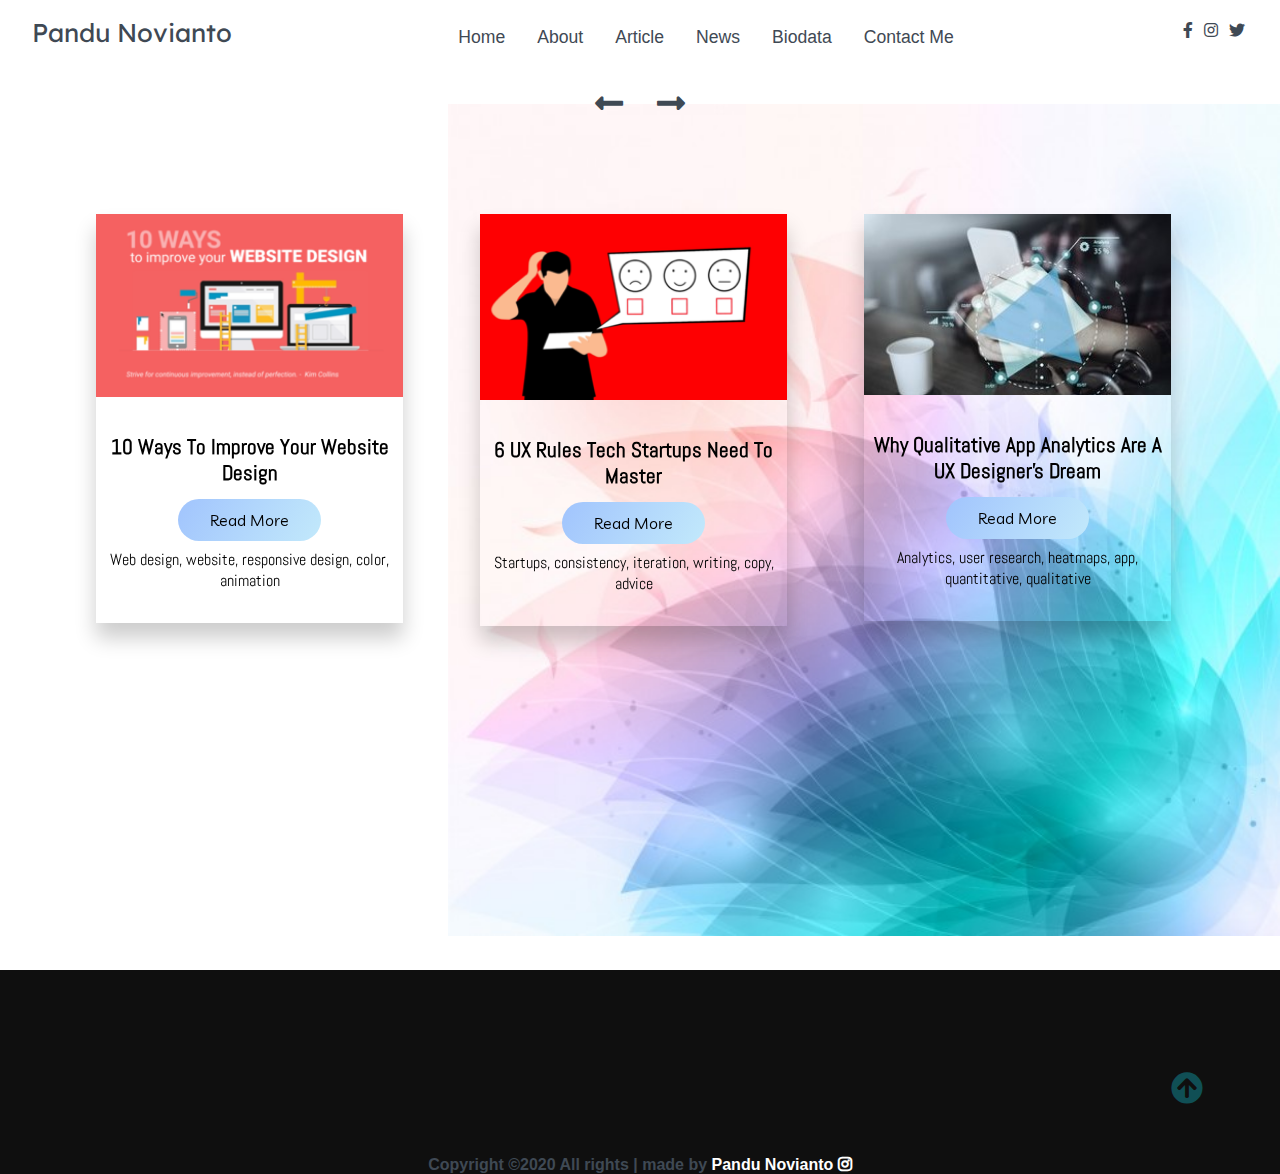
==== article.html @ fe605e3d "Add files via upload" ====
<!DOCTYPE html>
<html lang="en">

<head>
    <meta charset="UTF-8">
    <meta name="viewport" content="width=device-width, initial-scale=1.0">
    <meta http-equiv="X-UA-Compatible" content="ie=edge">
    <title>Article</title>

    <!-- Font Awesome Icons -->
    <link rel="stylesheet" href="./css/all.css">


    <!-- --------- Owl-Carousel ------------------->
    <link rel="stylesheet" href="./css/owl.carousel.min.css">
    <link rel="stylesheet" href="./css/owl.theme.default.min.css">

    <!-- ------------ AOS Library ------------------------- -->
    <link rel="stylesheet" href="./css/aos.css">

    <!-- Custom Style   -->
    <link rel="stylesheet" href="./css/Style.css">

    <!-- -------------- Favicon -------------------------- -->
    <link rel="shortcut icon" href="assets/icon.ico">

</head>

<body>

    <!-- ----------------------------  Navigation ---------------------------------------------- -->

    <nav class="nav">
        <div class="nav-menu flex-row">
            <div class="nav-brand">
                <a href="#" class="navbar-brand page">Pandu Novianto</a>
            </div>
            <div class="toggle-collapse">
                <div class="toggle-icons">
                    <i class="fas fa-bars"></i>
                </div>
            </div>
            <div>
                <ul class="nav-items">
                    <li class="nav-link">
                        <a href="index.html" class="page-scroll">Home</a>
                    </li>
                    <li class="nav-link">
                        <a href="about.html" class="page-scroll">About</a>
                    </li>
                    <li class="nav-link">
                        <a href="article.html" class="page-scroll">Article</a>
                    </li>
                    <li class="nav-link">
                        <a href="news.html" class="page-scroll">News</a>
                    </li>
                    <li class="nav-link">
                        <a href="portfolio.html" class="page-scroll">Biodata</a>
                    </li>
                    <li class="nav-link">
                        <a href="contact.html" class="page-scroll">Contact Me</a>
                    </li>
                </ul>
            </div>
            <div class="social text-gray">
                <a href="#"><i class="fab fa-facebook-f"></i></a>
                <a href="#"><i class="fab fa-instagram"></i></a>
                <a href="#"><i class="fab fa-twitter"></i></a>
            </div>
        </div>
    </nav>

    <!-- ------------x---------------  Navigation --------------------------x--------------------->

    <!-- --------------------------------- Blog Carousel ------------------------------- -->
    <main>
        <section>
            <div class="blog">
                <div class="container">
                    <div class="owl-carousel owl-theme blog-post">
                        <div class="blog-content" data-aos="fade-right" data-aos-delay="300">
                            <img src="./assets/img/img1.jpg" alt="img1">
                            <div class="blog-title">
                                <h3>10 Ways To Improve Your Website Design</h3>
                                <a href="https://theuxblog.com/blog/improve-website-design/" target="_blank"><button
                                        class="btn btn-blog">Read More</button></a>
                                <span>Web design, website, responsive design, color, animation</span>
                            </div>
                        </div>
                        <div class="blog-content" data-aos="fade-in" data-aos-delay="300">
                            <img src="./assets/img/img2.jpg" alt="img1">
                            <div class="blog-title">
                                <h3>6 UX Rules Tech Startups Need To Master</h3>
                                <a href="https://theuxblog.com/blog/ux-rules-for-tech-startups/" target="_blank"><button
                                        class="btn btn-blog">Read More</button></a>
                                <span>Startups, consistency, iteration, writing, copy, advice</span>
                            </div>
                        </div>
                        <div class="blog-content" data-aos="fade-left" data-aos-delay="300">
                            <img src="./assets/img/img3.jpg" alt="img1">
                            <div class="blog-title">
                                <h3>Why Qualitative App Analytics Are A UX Designer’s Dream</h3>
                                <a href="https://theuxblog.com/blog/qualitative-app-analytics/" target="_blank"><button
                                        class="btn btn-blog">Read More</button></a>
                                <span>Analytics, user research, heatmaps, app, quantitative, qualitative</span>
                            </div>
                        </div>
                        <div class="blog-content" data-aos="fade-right" data-aos-delay="300">
                            <img src="./assets/img/img4.jpg" alt="img1">
                            <div class="blog-title">
                                <h3>Building An Atomic Design System With Sketch Library</h3>
                                <a href="https://theuxblog.com/blog/atomic-design-sketch-library/"
                                    target="_blank"><button class="btn btn-blog">Read More</button></a>
                                <span>Atomic Design, design system, Sketch, style guide, Sketch Library</span>
                            </div>
                        </div>
                    </div>
                    <div class="owl-navigation">
                        <span class="owl-nav-prev"><i class="fas fa-long-arrow-alt-left"></i></span>
                        <span class="owl-nav-next"><i class="fas fa-long-arrow-alt-right"></i></span>
                    </div>
                </div>
            </div>
        </section>
    </main>
    <!-- ------------x------------------ Blog Carousel -------------------x-------- -->

    <!------------x------------------------- Footer -------------------------x----------->
    <footer class="footer">
        <div class="container">
            <div class="about-us" data-aos="fade-right" data-aos-delay="200">
                <h2>About Me</h2>
                <p>This is a web portfolio from Pandu Novianto.
                    Welcome back and hope you like it :)</p>
            </div>
            <div class="follow" data-aos="fade-left" data-aos-delay="200">
                <h2>Follow uMe</h2>
                <p>Let us be Social</p>
                <div>
                    <a href="#"><i class="fab fa-facebook-f"></i></a>
                    <a href="#"><i class="fab fa-instagram"></i></a>
                    <a href="#"><i class="fab fa-twitter"></i></a>
                </div>
            </div>
        </div>
        <div class="rights flex-row">
            <h4 class="text-gray">
                Copyright ©2020 All rights | made by
                <a href="#" target="_black">Pandu Novianto <i class="fab fa-instagram"></i></a>
            </h4>
        </div>
        <div class="move-up">
            <span><i class="fas fa-arrow-circle-up fa-2x"></i></span>
        </div>
    </footer>
        <!------------x------------------------- Footer -------------------------x----------->


    <!-- ------------- Jquery Library file ----------------- -->
    <script src="./js/Jquery3.4.1.min.js"></script>

    <!-- --------------- Owl-Carousel js --------------------- -->
    <script src="./js/owl.carousel.min.js"></script>

    <!-- ------------ AOS js Library  ------------------------- -->
    <script src="./js/aos.js"></script>

    <!-- ------------Custom Javascript file ------------------- -->
    <script src="./js/main.js"></script>

</body>

</html>
---- css/Style.css ----
@import url("../css/fonts.css");

* {
  margin: 0;
  padding: 0;
  box-sizing: border-box;
}

html,
body {
  margin: 0%;
  box-sizing: border-box;
  overflow-x: hidden;
}

:root {
  /*      Theme colors        */
  --text-gray: #3f4954;
  --text-light: #686666da;
  --bg-color: #0f0f0f;
  --white: #ffffff;
  --midnight: #104f55;

  /* gradient color   */
  --sky: linear-gradient(120deg, #a1c4fd 0%, #c2e9fb 100%);

  /*      theme font-family   */
  --Abel: "Abel", cursive;
  --Anton: "Anton", cursive;
  --Josefin: "Josefin", cursive;
  --Lexend: "Lexend", cursive;
  --Livvic: "Livvic", cursive;
}

/* ---------------- Global Classes ---------------*/

a {
  text-decoration: none;
  color: var(--text-gray);
}

.flex-row {
  display: flex;
  flex-direction: row;
  flex-wrap: wrap;
}

ul {
  list-style-type: none;
}

h1 {
  font-family: var(--Lexend);
  font-size: 2.5rem;
}

h2 {
  font-family: var(--Lexend);
}

h3 {
  font-family: var(--Abel);
  font-size: 1.3rem;
}

button.btn {
  border: none;
  border-radius: 2rem;
  padding: 1rem 3rem;
  font-size: 1rem;
  font-family: var(--Livvic);
  cursor: pointer;
}

span {
  font-family: var(--Abel);
}

.container {
  margin: 0 5vw;
}

.text-gray {
  color: var(--text-gray);
}

p {
  font-family: var(--Lexend);
  color: var(--text-light);
}

/* ------x------- Global Classes -------x-------*/

/* --------------- navbar ----------------- */

nav.nav {
  background: white;
  padding: 0 2rem;
  min-height: 10vh;
  position: fixed !important;
  width: 100%;
  z-index: 2;
}

.nav .nav-menu {
  justify-content: space-between;
}

.nav .toggle-collapse {
  position: absolute;
  top: 0%;
  width: 90%;
  cursor: pointer;
  display: none;
}

.nav .toggle-collapse .toggle-icons {
  display: flex;
  justify-content: flex-end;
  padding: 1.7rem 0;
}

.nav .toggle-collapse .toggle-icons i {
  font-size: 1.4rem;
  color: var(--text-gray) !important;
}

.collapse {
  height: 30rem;
}

.nav .nav-items {
  display: flex;
  margin: 0;
}

.nav .nav-items .nav-link {
  padding: 1.6rem 1rem;
  font-size: 1.1rem;
  position: relative;
  font-family: var(--Abel);
  font-size: 1.1rem !important;
}

.nav .nav-items .nav-link:hover {
  background-color: var(--midnight) !important;
}

.nav .nav-items .nav-link:hover a {
  color: var(--white) !important;
}

.nav .nav-brand a {
  font-size: 1.6rem;
  padding: 1rem 0;
  display: block;
  font-family: var(--Lexend) !important;
  font-size: 1.6rem;
}

.nav .social {
  padding: 1.4rem 0;
}

.nav .social i {
  padding: 0 0.2rem;
}

.nav .social i:hover {
  color: #a1c4cf;
}

/* -------x------- navbar ---------x------- */

/* ----------------- Main Content----------- */

/* --------------- Site title ---------------- */
main .site-title {
  background: url("../assets/bg1.jpg");
  background-size: cover;
  height: 110vh;
  display: flex;
  justify-content: center;
  animation: slideshow 20s 4s infinite;
  margin-top: 70px;
}

@keyframes slideshow {

  0%,
  50% {
    background-image: url(../assets/bg1.jpg);
  }

  25% {
    background-image: url(../assets/bg2.jpg);
  }

  75% {
    background-image: url(../assets/bg3.jpg);
  }

  100% {
    background-image: url(../assets/bg1.jpg);
  }
}

main .site-title .site-background {
  padding-top: 10rem;
  text-align: center;
  color: var(--white);
}

main .site-title h1,
h3 {
  margin: 0.3rem;
}

main .site-title .btn {
  margin: 1.8rem;
  background: var(--sky);
}

main .site-title .btn:hover {
  background: transparent;
  border: 1px solid var(--white);
  color: var(--white);
}

/* --------x------ Site title --------x------- */

/* ----------------- Start About Area ---------------- */

.about-section {
  width: 100%;
  background: #ffffff;
  padding: 60px 0;
  margin-top: 80px;
}

.inner-width {
  max-width: 1000px;
  overflow: hidden;
  padding: 0 20px;
  margin: auto;
}

.about-section h1 {
  text-align: center;
}

.border {
  width: 100px;
  height: 3px;
  background: rgb(196, 196, 196);
  margin: 40px auto;
}

.about-section-row {
  display: flex;
  flex-wrap: wrap;
}

.about-section-col {
  flex: 50%;
}

.about {
  padding-right: 50px;
}

.about p {
  text-align: justify;
  margin-bottom: 40px;
}

.about a:hover {
  color: rgb(255, 255, 255);
  background: rgb(79, 214, 255);
}

.content {
  float: left;
  font-size: 15px;
  line-height: 40px;
  margin-top: -10px;
  position: relative;
  width: 500px;
}

.col {
  width: 500px;
}

.col h2 {
  display: block;
  padding-bottom: 50px;
  font-size: 30px;
}

.about img {
  box-shadow: 0 0 0 5px white, 0 0 0 10px #34495e;
  border: 2px solid #34495e;
  position: static;
  margin-left: 40px;
  margin-bottom: 20px;
}

#skill {
  list-style: none;
}

#skill li {
  background: rgb(255, 255, 255);
  height: 10px;
  margin-bottom: 70px;
  border-radius: 5px;
  border: 1px solid #666;
}

#skill li em {
  position: relative;
  top: -35px;
}

.expand {
  height: 6px;
  background-color: rgb(79, 214, 255);
  margin: 3px 0;
  position: absolute;
  animation: progress 3s linear;
  border-radius: 5px;
}

@keyframes progress {
  0% {
    width: 0;
  }

  100% {
    width: 80%;
  }
}

/* --------------- Finish About Area ----------*/

/* --------------- Blog Carousel ------------ */

main .blog {
  background: url("../assets/Abract01.png");
  background-repeat: no-repeat;
  background-position: right;
  height: 100vh;
  width: 100%;
  background-size: 65%;
  margin-top: 70px;
}

main .blog .blog-post {
  padding-top: 6rem;
}

main .blog-post .blog-content {
  display: flex;
  flex-direction: column;
  text-align: center;
  width: 80%;
  margin: 3rem 2rem;
  box-shadow: 0 15px 20px rgba(0, 0, 0, 0.2);
}

main .blog-content .blog-title {
  padding: 2rem 0;
}

main .blog-content .btn-blog {
  padding: 0.7rem 2rem;
  background: var(--sky);
  margin: 0.5rem;
}

main .blog-content span {
  display: block;
}

section .container .owl-nav {
  position: absolute;
  top: 0%;
  margin: 0 auto;
  width: 100%;
}

.owl-nav .owl-prev .owl-nav-prev,
.owl-nav .owl-next .owl-nav-next {
  color: var(--text-gray);
  background: transparent;
  font-size: 2rem;
}

.owl-theme .owl-nav [class*="owl-"]:hover {
  background: transparent;
  color: var(--midnight);
}

.owl-theme .owl-nav [class*="owl-"] {
  outline: none;
}

/* -------x------- Blog Carousel -----x------ */

/* ---------------- Site Content ----------------*/

main .site-content {
  display: grid;
  grid-template-columns: 70% 30%;
  margin-top: 70px;
}

main .post-content {
  width: 100%;
}

main .site-content .post-content>.post-image,
.post-title {
  padding: 1rem 2rem;
  position: relative;
}

main .site-content .post-content>.post-image .post-info {
  background: var(--sky);
  padding: 1rem;
  position: absolute;
  bottom: 0%;
  left: 20vw;
  border-radius: 3rem;
}

main .site-content .post-content>.post-image>div {
  overflow: hidden;
}

main .site-content .post-content>.post-image .img {
  width: 100%;
  transition: all 1s ease;
}

main .site-content .post-content>.post-image .img:hover {
  transform: scale(1.3);
}

main .site-content .post-content>.post-image .post-info span {
  margin: 0 0.5rem;
}

main .post-content .post-title a {
  font-family: var(--Anton);
  font-size: 1.5rem;
}

.site-content .post-content .post-title .post-btn {
  border-radius: 0;
  padding: 0.7rem 1.5rem;
  background: var(--sky);
}

.site-content .pagination {
  justify-content: center;
  color: var(--text-gray);
  margin: 4rem 0;
}

.site-content .pagination a {
  padding: 0.6rem 0.9rem;
  border-radius: 2rem;
  margin: 0 0.3rem;
  font-family: var(--Lexend);
}

.site-content .pagination .pages {
  background: var(--text-gray);
  color: var(--white);
}

/* -------x-------- Site Content --------x-------*/

/* --------------- Sidebar ----------------------- */

.site-content>.sidebar .category-list {
  font-family: var(--Livvic);
}

.site-content>.sidebar .category-list .list-items {
  background: var(--sky);
  padding: 0.4rem 1rem;
  margin: 0.8rem 0;
  border-radius: 3rem;
  width: 70%;
  display: flex;
  justify-content: space-between;
}

.site-content>.sidebar .category-list .list-items a {
  color: black;
}

.site-content .sidebar .popular-post .post-content {
  padding: 1rem 0;
}

.site-content .sidebar .popular-post h2 {
  padding-top: 8rem;
}

.site-content .sidebar .popular-post .post-info {
  padding: 0.4rem 0.1rem !important;
  bottom: 0rem !important;
  left: 1.5rem !important;
  border-radius: 0rem !important;
  background: white !important;
}

.site-content .sidebar .popular-post .post-title a {
  font-size: 1rem;
}

.site-content .sidebar .newsletter {
  padding-top: 10rem;
}

.site-content .sidebar .newsletter .form-element {
  padding: 0.5rem 2rem;
}

.site-content .sidebar .newsletter .input-element {
  width: 80%;
  height: 1.9rem;
  padding: 0.3rem 0.5rem;
  font-family: var(--Lexend);
  font-size: 1rem;
}

.site-content .sidebar .newsletter .form-btn {
  border-radius: 0;
  padding: 0.8rem 32%;
  margin: 1rem 0;
  background: var(--sky);
}

.site-content .sidebar .popular-tags {
  padding: 5rem 0;
}

.site-content .sidebar .popular-tags .tags .tag {
  background: var(--sky);
  padding: 0.4rem 1rem;
  border-radius: 3rem;
  margin: 0.4rem 0.6rem;
}

/* -------x------- Sidebar -----------x----------- */

/* ---------x-------- Portfolio ---------x------- */

.portfolio {
  background-color: #eee;

}

.img-atas img {
  width: 200px;
}

.img-bawah img {
  width: 400px;
}

.portfolio h2 {
  margin-bottom: 3rem !important;
  margin-top: 100px !important;
}

.portfolio hr {
  margin-top: 1rem;
  margin-bottom: 1rem;
  border: 0;
  border-top: 1px solid rgba(0, 0, 0, 0.1);
}

.portfolio .container {
  width: 100%;
  padding-right: 15px;
  padding-left: 15px;
  margin-right: auto;
  margin-left: auto;
}

.portfolio .mt-5,
.portfolio .my-5 {
  margin-top: 3rem !important;
}

.portfolio .row {
  display: flex;
  flex-wrap: wrap;
  margin-right: -15px;
  margin-left: -15px;
}

.portfolio .col-md-4,
.portfolio .col-sm-12 {
  position: relative;
  width: 100%;
  padding-right: 15px;
  padding-left: 15px;
}

.portfolio .text-center {
  text-align: center !important;
}

.portfolio .my-foap a {
  color: #000;
  text-decoration: none;
}

.portfolio .my-foap {
  width: fit-content;
  margin: 0 auto 35px;
  padding: 20px;
  background: var(--sky);
  color: #000;
  border-radius: 15px;
}

.portfolio .my-foap:hover {
  filter: hue-rotate(-30deg);
  box-shadow: 0 0 10px skyblue;
}

@media (min-width: 768px) {
  .col-md-4 {
    -ms-flex: 0 0 33.333333%;
    flex: 0 0 33.333333%;
    max-width: 33.333333%;
  }

  /* ----------x-------- Portfolio -------x-------- */

  /* -------x------- Contact Us ---------x---------- */

  * {
    margin: 0;
    padding: 0;
    font-family: "montserrat", sans-serif;
  }

  .contact-section {
    background: url(../assets/contact.png) no-repeat center;
    background-size: cover;
    padding: 40px 0;
    margin-top: 70px;
  }

  .contact-section h1 {
    text-align: center;
    color: #ddd;
  }

  .border {
    width: 100px;
    height: 10px;
    background: #34495e;
    margin: 40px auto;
  }

  .contact-form {
    max-width: 600px;
    margin: auto;
    padding: 0 10px;
    overflow: hidden;
  }

  .contact-form-text {
    display: block;
    width: 100%;
    box-sizing: border-box;
    margin: 16px 0;
    border: 0;
    background: #111;
    padding: 20px 40px;
    outline: none;
    color: #ddd;
    transition: 0.5s;
  }

  .contact-form-text:focus {
    box-shadow: 0 0 10px 4px #34495e;
  }

  textarea.contact-form-text {
    resize: none;
    height: 120px;
  }

  .contact-form-btn {
    float: right;
    border: 0;
    background: #34495e;
    color: #fff;
    padding: 12px 50px;
    border-radius: 20px;
    cursor: pointer;
    transition: 0.5s;
  }

  .contact-form-btn:hover {
    background: #2980b9;
  }

  /*--------x------- Contact Us -------x------ */

  /* ---------x------- Main Content -----x----- */

  /* ----------------- Footer --------------------- */

  footer.footer {
    height: 100%;
    background: var(--bg-color);
    position: relative;
  }

  footer.footer .container {
    display: grid;
    grid-template-columns: repeat(4, 1fr);
  }

  footer.footer .container>div {
    flex-grow: 1;
    flex-basis: 0;
    padding: 3rem 0.9rem;
  }

  footer.footer .container h2 {
    color: var(--white);
  }

  footer.footer .newsletter .form-element {
    background: black;
    display: inline-block;
  }

  footer.footer .newsletter .form-element input {
    padding: 0.5rem 0.7rem;
    border: none;
    background: transparent;
    color: white;
    font-family: var(--Josefin);
    font-size: 1rem;
    width: 74%;
  }

  footer.footer .newsletter .form-element span {
    background: var(--sky);
    padding: 0.5rem 0.7rem;
    cursor: pointer;
  }

  footer.footer .instagram div>img {
    display: inline-block;
    width: 25%;
    height: 50%;
    margin: 0.3rem 0.4rem;
  }

  footer.footer .follow div i {
    color: var(--white);
    padding: 0 0.4rem;
  }

  footer.footer .rights {
    justify-content: center;
    font-family: var(--Josefin);
  }

  footer.footer .rights h4 a {
    color: var(--white);
  }

  footer.footer .move-up {
    position: absolute;
    right: 6%;
    top: 50%;
  }

  footer.footer .move-up span {
    color: var(--midnight);
  }

  footer.footer .move-up span:hover {
    color: var(--white);
    cursor: pointer;
  }

  /* ---------x------- Footer ----------x---------- */

  /*              Viewport less then or equal to 1130px            */

  @media only screen and (max-width: 1130px) {
    .site-content .post-content>.post-image .post-info {
      left: 2rem !important;
      bottom: 1.2rem !important;
      border-radius: 0% !important;
    }

    .site-content .sidebar .popular-post .post-info {
      display: none !important;
    }

    footer.footer .container {
      grid-template-columns: repeat(2, 1fr);
    }
  }

  /*      x       Viewport less then or equal to 1130px    x     */

  /*              Viewport less then or equal to 750px            */

  @media only screen and (max-width: 750px) {

    .nav .nav-menu,
    .nav .nav-items {
      flex-direction: column;
    }

    .nav .toggle-collapse {
      display: initial;
    }

    main .site-content {
      grid-template-columns: 100%;
    }

    footer.footer .container {
      grid-template-columns: repeat(1, 1fr);
    }
  }

  @media only screen and (max-width: 520px) {
    main .blog {
      height: 125vh;
    }

    .site-content .post-content>.post-image .post-info {
      display: none;
    }

    footer.footer .container>div {
      padding: 1rem 0.9rem !important;
    }

    footer .rights {
      padding: 0 1.4rem;
      text-align: center;
    }

    nav .toggle-collapse {
      width: 80% !important;
    }
  }
}
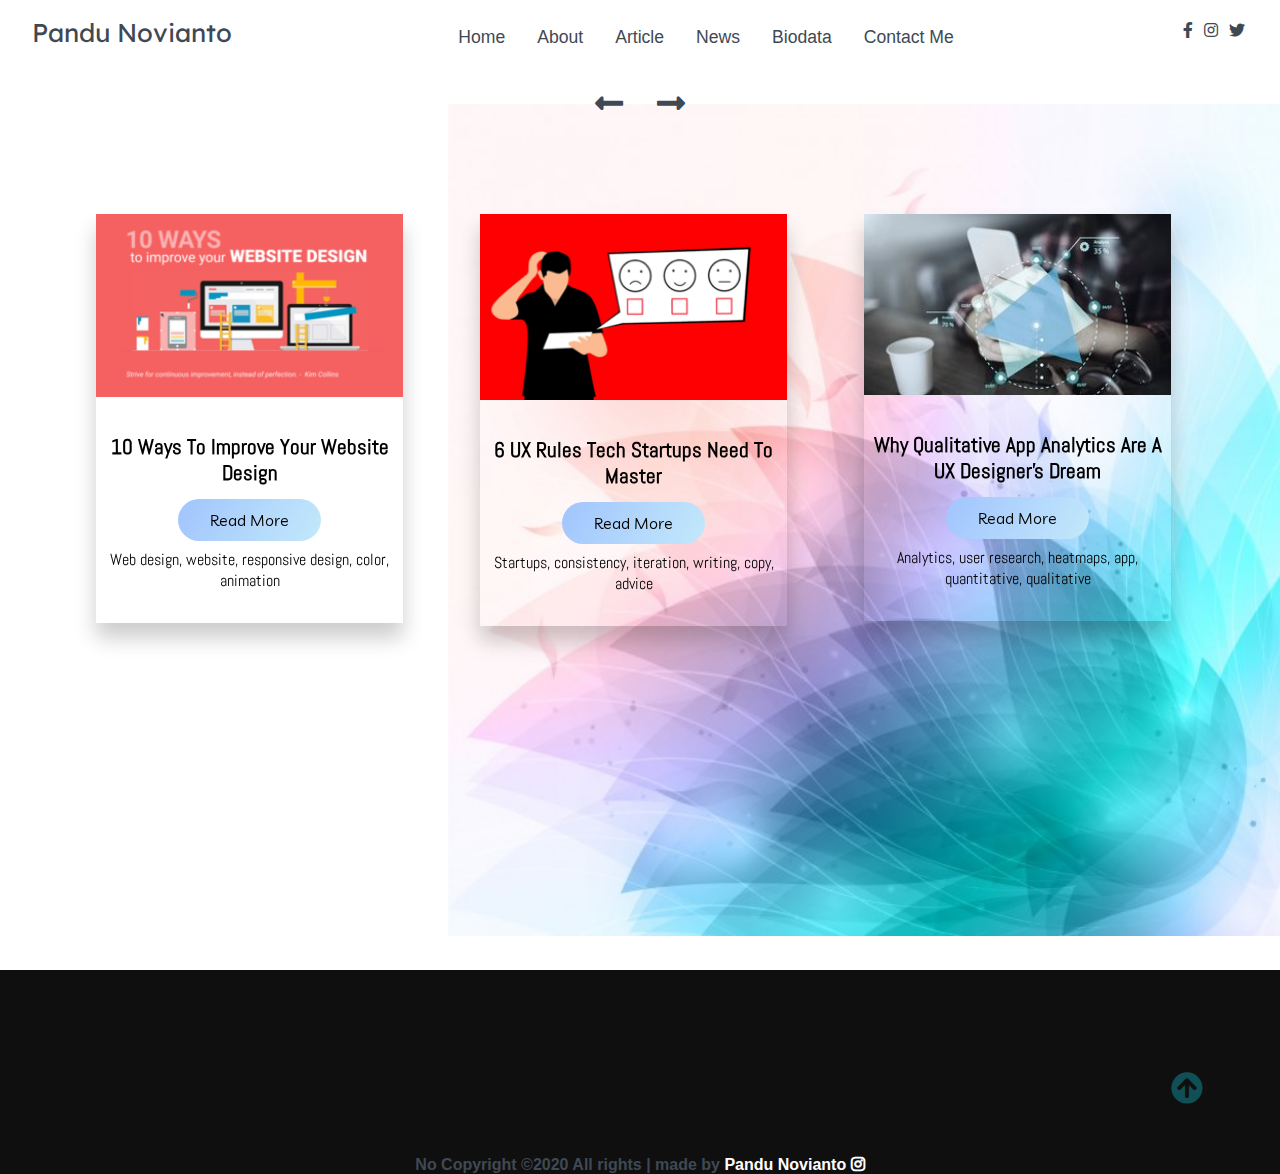
==== commit f5fa7087: "Update article.html" ====
--- a/article.html
+++ b/article.html
@@ -145,7 +145,7 @@
         </div>
         <div class="rights flex-row">
             <h4 class="text-gray">
-                Copyright ©2020 All rights | made by
+                No Copyright ©2020 All rights | made by
                 <a href="#" target="_black">Pandu Novianto <i class="fab fa-instagram"></i></a>
             </h4>
         </div>
@@ -170,4 +170,4 @@
 
 </body>
 
-</html>+</html>
